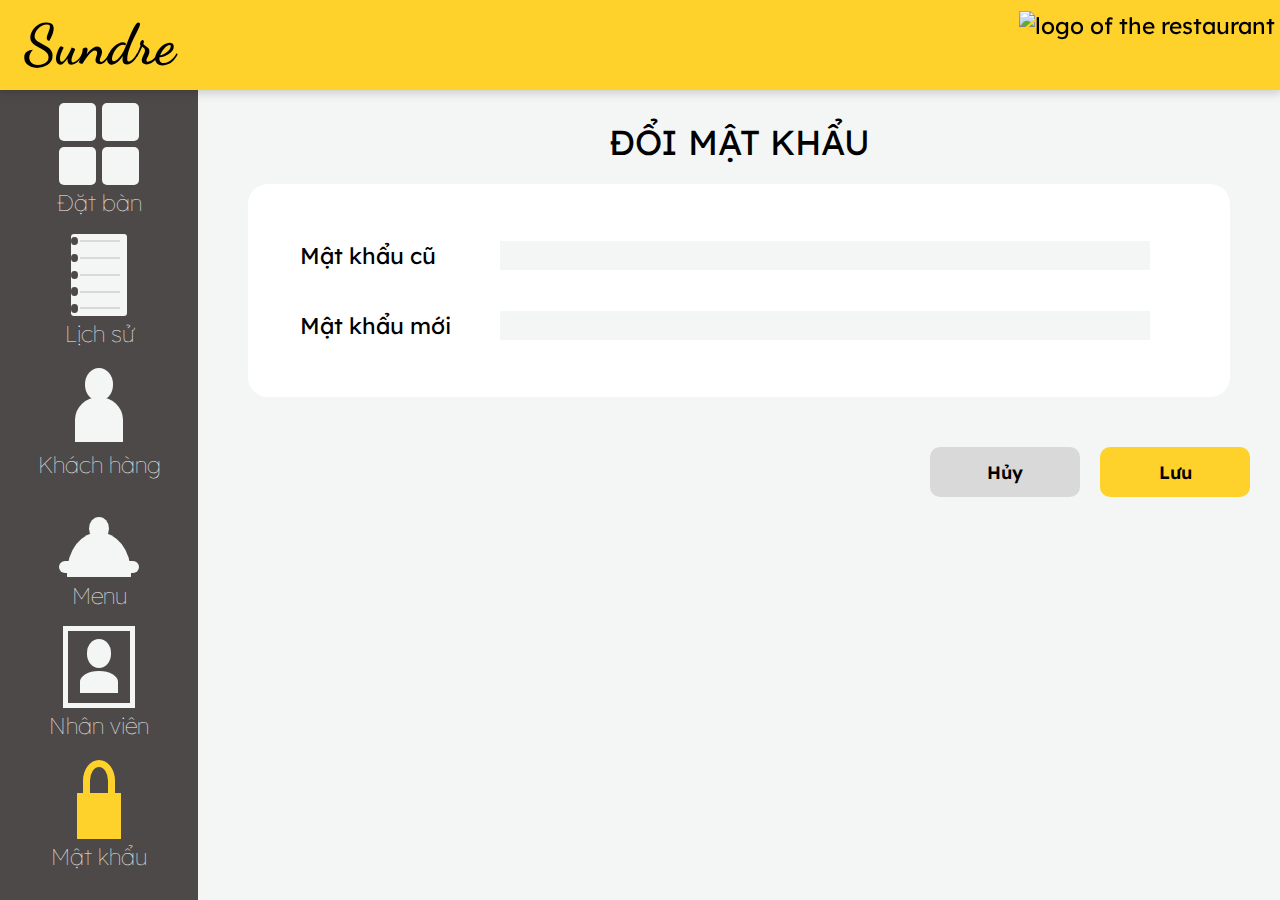
==== 4. Source code front-end/index11.html @ 2cfbd69e "Add files via upload" ====
<!DOCTYPE html>
<html>
<head>
	<link href="https://fonts.googleapis.com/css2?family=Lexend" rel="stylesheet" type="text/css">
	<link href="https://fonts.googleapis.com/css2?family=Dancing+Script" rel="stylesheet" type="text/css">
	<link rel="stylesheet" href="style11.css">
	<script src="script11.js"></script>
	<meta charset="UTF-8">
	<title>Mật khẩu - Sundre Restaurant</title>
</head>
<body>
	<header>
		<p>Sundre</p>
		<img src="img/logo.png" alt="logo of the restaurant">
	</header>
	<div class="navigate">
		<div class="nav-btn" id="booking" onclick="window.location.href = 'index2.html'">
			<div class="nav-icon">
				<div></div>
				<div></div>
				<div></div>
				<div></div>
			</div>
			<p class="nav-name">Đặt bàn</p>
		</div>
		<div class="nav-btn" id="history" onclick="window.location.href = 'index4.html'">
			<div class="nav-icon">
				<div class="bg">
					<div class="round"></div>
					<div class="line"></div>
					<div class="round"></div>
					<div class="line"></div>
					<div class="round"></div>
					<div class="line"></div>
					<div class="round"></div>
					<div class="line"></div>
					<div class="round"></div>
					<div class="line"></div>
				</div>
			</div>
			<p class="nav-name">Lịch sử</p>
		</div>
		<div class="nav-btn" id="customer" onclick="window.location.href = 'index5.html'">
			<div class="nav-icon">
				<div class="round"></div>
				<div class="elipse"></div>
			</div>
			<p class="nav-name">Khách hàng</p>
		</div>
		<div class="nav-btn" id="menu" onclick="window.location.href = 'index7.html'">
			<div class="nav-icon">
				<div class="round"></div>
				<div class="half-round"></div>
				<div class="line"></div>
			</div>
			<p class="nav-name">Menu</p>
		</div>
		<div class="nav-btn" id="employee" onclick="window.location.href = 'index9.html'">
			<div class="nav-icon">
				<div class="border">
					<div class="round"></div>
					<div class="round-rtg"></div>
				</div>
			</div>
			<p class="nav-name">Nhân viên</p>
		</div>
		<div class="nav-btn" id="password">
			<div class="nav-icon">
				<div class="elipse"></div>
				<div class="square"></div>
			</div>
			<p class="nav-name">Mật khẩu</p>
		</div>
	</div>
	<div class="main-content">
		<p id="tag">Đổi mật khẩu</p>
		<div class="form-contain">
			<div class="old-pw">
				<p class="input-tag">Mật khẩu cũ</p>
				<input type="text" name="old-pass" id="old-pass">
			</div>
			<div class="new-pw">
				<p class="input-tag">Mật khẩu mới</p>
				<input type="text" name="new-pass" id="new-pass">
			</div>
		</div>
		<div class="btn-container">
			<button id="cancel" onclick="cancel()">
				<p>Hủy</p>
			</button>
			<button id="finish" onclick="window.location.href = 'index11.html'">
				<p>Lưu</p>
			</button>
		</div>
	</div>
	<div class="popup hide" id="cancel-click">
		<div class="popup-content">
			<p>Hủy tạo mới mật khẩu?</p>
			<div class="popup-btn-container">
				<button class="popup-close" onclick="closepopup('cancel-click')">Quay lại</button>
				<button class="popup-agree" onclick="window.location.href = 'index2.html'">Đồng ý</button>
			</div>
		</div>
	</div>
</body>
</html>
---- 4. Source code front-end/style11.css ----
/*Định dạng chung*/
* {
	box-sizing: border-box;
	padding: 0;
	margin: 0;
	font-family: Lexend, monospace;
	font-size: calc(1vw + 10px);
}

html, body {
	height: 100%;
	width: 100%;
}

body {
	background-color: #F3F6F4;
}
/*Thanh header*/
header {
	position: fixed;
	top: 0;
	left: 0;
	height: 10%;
	width: 100%;
	background-color: #FFD12B;
	box-shadow: 0 0 10px 2px rgba(0,0,0,0.2);
	z-index: 1;
	display: flex;
	align-items: center;
}

header p {
	font-family: 'Dancing Script', monospace;
	font-size: calc(3vw + 18px);
	text-align: center;
	width: calc(10% + 70px);
	font-weight: 800;
}

header img {
	height: 75%;
	margin: auto 5px auto auto;
}
/*Thanh điều hướng*/
.navigate {
	position: fixed;
	top: 10%;
	height: 90%;
	width: calc(10% + 70px);
	background-color: #4E4949;
	display: flex;
	flex-wrap: wrap;
	flex-direction: row;
	padding: 1%;
}

.navigate .nav-btn {
	width: 100%;
	height: 15%;
	display: flex;
	justify-items: center;
	flex-wrap: wrap;
}

.nav-btn .nav-icon {
	width: 80px;
	height: 70%;
	position: relative;
	margin: 0 auto;
}

.nav-btn .nav-name {
	width: 100%;
	text-align: center;
	color: #F3F6F4;
	font-weight: 100;
}
/*Đặt món*/
#booking .nav-icon {
	display: flex;
	flex-wrap: wrap;
	flex-direction: row;
	gap: 8%;
}

#booking .nav-icon div {
	width: 46%;
	height: auto;
	background-color: #F3F6F4;
	border-radius: 5px;
}
/*Lịch sử*/
#history .nav-icon .bg{
	width: 70%;
	height: 100%;
	background-color: #F3F6F4;
	position: relative;
	left: 15%;
	border-radius: 3px;
	display: flex;
	flex-wrap: wrap;
	flex-direction: row;
	gap: 2px;
	justify-items: center;
	align-items: center;
}

#history .nav-icon .bg .round {
	height: 10%;
	width: 12%;
	border-radius: 50%;
	background-color: #4E4949;
}

#history .nav-icon .bg .line {
	height: 2px;
	width: 40px;
	background-color: #D9D9D9;
}
/*Khách hàng*/
#customer .nav-icon {
	display: block;
}

#customer .nav-icon .round {
	height: 40%;
	width: 36%;
	background-color: #F3F6F4;
	border-radius: 50%;
	margin: 5% auto 0 auto;
}

#customer .nav-icon .elipse {
	height: 55%;
	width: 60%;
	background-color: #F3F6F4;
	border-radius: 50% 50% 0 0;
	position: relative;
	top: -5%;
	margin: 0 auto;
}
/*Menu*/
#menu .nav-icon {
	overflow: hidden;
	display: block;
}
#menu .nav-icon .round {
	height: 28%;
	width: 25%;
	background-color: #F3F6F4;
	border-radius: 50%;
	margin: 28% auto 0 auto;
}

#menu .nav-icon .half-round {
	height: 100%;
	width: 80%;
	background-color: #F3F6F4;
	border-radius: 50%;
	margin: auto;
	position: relative;
	top: -10%;
}

#menu .nav-icon .line {
	height: 15%;
	width: 100%;
	background-color: #F3F6F4;
	border-radius: 10px;
	margin: auto;
	position: relative;
	top: -75%;
}
/*Nhân viên*/
#employee .nav-icon .border {
	height: 100%;
	border: 5px solid #F3F6F4;
	width: 90%;
	margin: auto;
}

#employee .nav-icon .border .round {
	height: 40%;
	width: 40%;
	border-radius: 50%;
	background-color: #F3F6F4;
	margin: 14% auto 5% auto;
}

#employee .nav-icon .border .round-rtg {
	height: 30%;
	width: 60%;
	border-radius: 50% 50% 0 0;
	background-color: #F3F6F4;
	margin: 0 auto;
}
/*Mật khẩu*/
#password .nav-icon {
	overflow: hidden;
}

#password .nav-icon .elipse {
	width: 40%;
	height: 50%;
	border: 7px solid #FFD12B;
	border-radius: 50% 50% 0 0;
	margin: 5% auto 0 auto;
}

#password .nav-icon .square {
	width: 55%;
	height: 55%;
	background-color: #FFD12B;
	margin: auto;
	position: relative;
	top: -10%;
}
/*Nội dung chính*/
.main-content {
	height: 90%;
	position: relative;
	top: 10%;
	left: calc(10% + 70px);
	width: calc(90% - 70px);
	padding: 30px;
}
/*Thông tin khách hàng*/
#tag {
	text-transform: uppercase;
	font-size: calc(1vw + 22px);
	width: 100%;
	text-align: center;
}

.form-contain {
	background-color: #FFFFFF;
	border-radius: 20px;
	margin: 2%;
	padding: 5%;
	display: flex;
	flex-wrap: wrap;
	row-gap: 30px;
	column-gap: 20px;
}

.input-tag {
	min-width: 200px;
	position: relative;
	align-self: center;
}

input {
	background-color: #F3F6F4;
	border: 0;
	width: 100%;
	min-width: 250px;
	max-width: 650px;
	position: relative;
	height: fit-content;
	align-self: center;
	padding-left: 5px;
}

.old-pw, .new-pw {
	width: 100%;
	display: flex;
	height: 40px;
	flex-wrap: wrap;
	row-gap: 5px;
}
/*Nút hủy/lưu*/
.btn-container {
	width: 340px;
	height: 50px;
	position: relative;
	top: 30px;
	left: calc(100% - 320px);
	display: flex;
	gap: 20px;
}

.btn-container button {
	width: 150px;
	height: 50px;
	border-radius: 10px;
	border: 0;
}

#cancel {
	background-color: #D9D9D9;
}

#finish {
	background-color: #FFD12B;
}

.btn-container button p {
	font-weight: 600;
	font-size: 18px;
	align-self: center;
}
/*Pop-up*/
.popup {
	height: 100%;
	width: 100%;
	position: fixed;
	top: 0;
	left: 0;
	background-color: rgba(0,0,0,0);
}

.hide {
	display: none;
}

.popup-content {
	width: 300px;
	height: 30%;
	background-color: #FFFFFF;
	border: 5px solid black;
	position: relative;
	top: 35%;
	left: calc(50% - 150px);
	padding-top: 4.5%;
	display: flex;
	flex-wrap: wrap;
}

.popup-content p {
	font-size: calc(1vw + 6px);
	width: 100%;
	min-width: 200px;
	height: fit-content;
	text-align: center;
	align-self: center;
}

.popup-btn-container {
	width: fit-content;
	min-width: 210px;
	position: relative;
	top: 20%;
	margin: 0 auto;
	height: 30%;
}

.popup-content .popup-close, .popup-content .popup-cancel {
	height: 30px;
	width: 100px;
	background-color: #D9D9D9;
	text-transform: none;
}

.popup-agree {
	height: 30px;
	width: 100px;
	background-color: #FFD12B;
	text-transform: none;
}

.popup-content button p {
	font-size: calc(1vw + 10px);
}
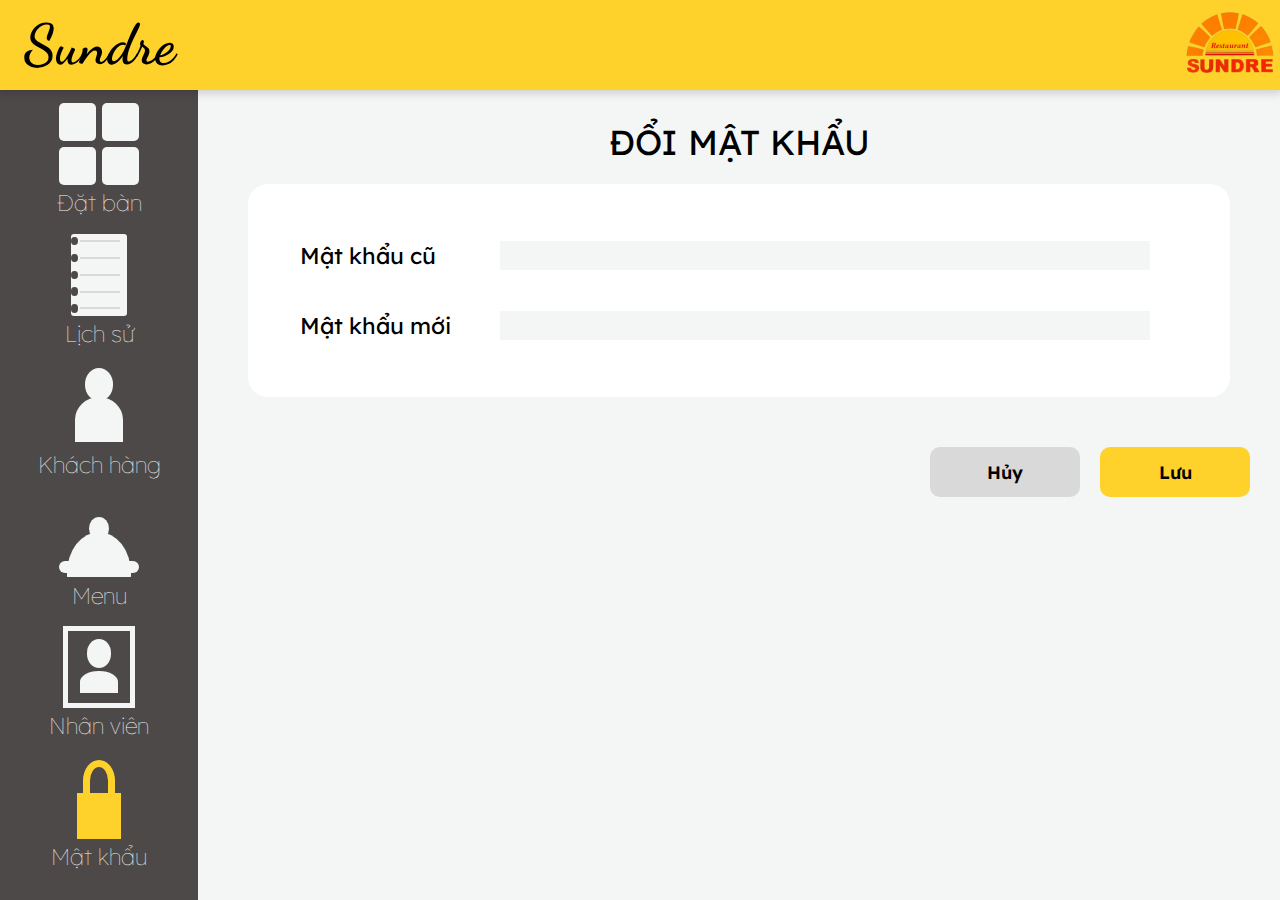
==== commit 936f6da4: "Update index11.html" ====
--- a/4. Source code front-end/index11.html
+++ b/4. Source code front-end/index11.html
@@ -102,5 +102,13 @@
 			</div>
 		</div>
 	</div>
+	<div class="popup hide" id="wrongpass">
+		<div class="popup-content">
+			<p>Sai mật khẩu cũ.</p>
+			<div class="popup-btn-container">
+				<button class="popup-close only-btn" onclick="closepopup('wrongpass')">Đóng</button>
+			</div>
+		</div>
+	</div>
 </body>
-</html>+</html>
